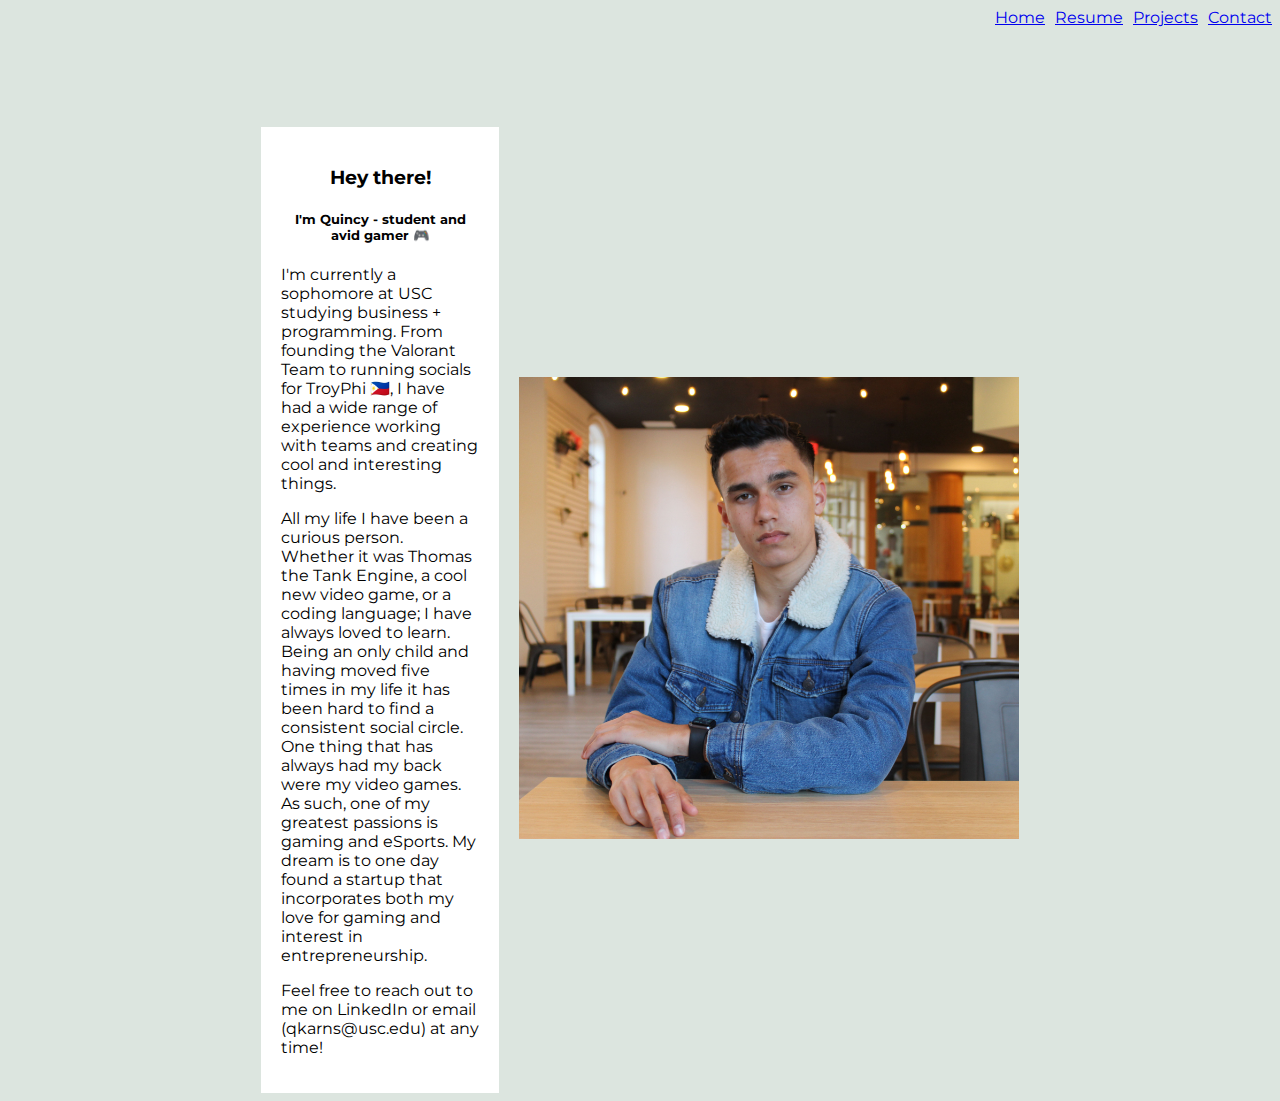
==== index.html @ 999fe67b "Adding index page" ====
<!DOCTYPE html>
<html>
<head>
	<meta charset="utf-8">
	<meta name="viewport" content="width=device-width, initial-scale=1">
	<meta name="description" content="Home page of Quincy Karns's person website. Features a brief biography and a photo of Quincy.">

	<link rel="preconnect" href="https://fonts.googleapis.com">
	<link rel="preconnect" href="https://fonts.gstatic.com" crossorigin>
	<link href="https://fonts.googleapis.com/css2?family=Montserrat&family=Open+Sans&family=Pacifico&display=swap" rel="stylesheet">


	 <!-- Bootstrap CSS -->
    <link href="https://cdn.jsdelivr.net/npm/bootstrap@5.1.3/dist/css/bootstrap.min.css" rel="stylesheet" integrity="sha384-1BmE4kWBq78iYhFldvKuhfTAU6auU8tT94WrHftjDbrCEXSU1oBoqyl2QvZ6jIW3" crossorigin="anonymous">

    <link rel="stylesheet" type="text/css" href="stylesheet.css">


	<title> Quincy Karns Homepage</title>
	<style>

		.bodyParentDiv {
			margin-top: 100px;
			margin-left: 20%;
			margin-right: 20%;
			display: flex;
			flex-direction: row;
			align-items: center;
					}

		#bodyChildDiv {
			width: 400px;
		}

		#paragraphDiv {
			padding-top: 0px;
			width: 500px;
			height: auto;
			padding: 20px;
			background-color: white;
		}

		#paragraphDiv h3 {
			text-align: center;
		}

		#paragraphDiv h5 {
			text-align: center;
		}

		#quincyIMG {
			width: 500px;
			height: auto;
		}

		#imgDiv {
			margin-left: 20px;
		}

		#imgDiv h1 {
			text-align: center;
			font-family: Trebuchet MS;
		}

	</style>
</head>
<body>
	<!-- Header Div -->
	<div id="headerDiv" class="container">
		<div> <a class="btn btn-primary" href="contact.html" role="button">Contact</a> </div>
		<div> <a class="btn btn-primary" href="projects.html" role="button">Projects</a> </div>
		<div> <a class="btn btn-primary" href="resume.html" role="button">Resume</a> </div>
		<div> <a class="btn btn-primary" href="index.html" role="button">Home</a> </div>
	</div>


	<!-- Body Parent Div -->
	<div class="bodyParentDiv">
		
		<div class=bodyChildDiv id="paragraphDiv"> 

			<h3> 
				Hey there! 
			</h3>

			<h5> I'm Quincy - student and avid gamer 🎮 </h5>

			<p>
				I'm currently a sophomore at USC studying business + programming. From founding the Valorant Team to running socials for TroyPhi 🇵🇭, I have had a wide range of experience working with teams and creating cool and interesting things.
			</p>
			<p>
				All my life I have been a curious person. Whether it was Thomas the Tank Engine, a cool new video game, or a coding language; I have always loved to learn. Being an only child and having moved five times in my life it has been hard to find a consistent social circle. One thing that has always had my back were my video games. As such, one of my greatest passions is gaming and eSports. My dream is to one day found a startup that incorporates both my love for gaming and interest in entrepreneurship.
			</p>

			<p>
				Feel free to reach out to me on LinkedIn or email (qkarns@usc.edu) at any time! 
			</p>
		</div>

		<div class=bodyChildDiv id="imgDiv"> 
			<img id="quincyIMG" src="img/DenimDapper3.jpg" alt="Picture of Quincy in a cafe">
			
		</div>
	</div>

	<!-- Optional JavaScript-->
    <script src="https://cdn.jsdelivr.net/npm/bootstrap@5.1.3/dist/js/bootstrap.bundle.min.js" integrity="sha384-ka7Sk0Gln4gmtz2MlQnikT1wXgYsOg+OMhuP+IlRH9sENBO0LRn5q+8nbTov4+1p" crossorigin="anonymous"></script>

</body>
</html>
---- stylesheet.css ----
body {
	background-color: #DCE5DF;
	font-family: 'Montserrat', sans-serif;
}

#headerDiv {
	display: flex;
	gap: 10px;
	flex-flow: row-reverse;
}

.btn {
	margin-top: 50px;
	margin-bottom: 5%;
}
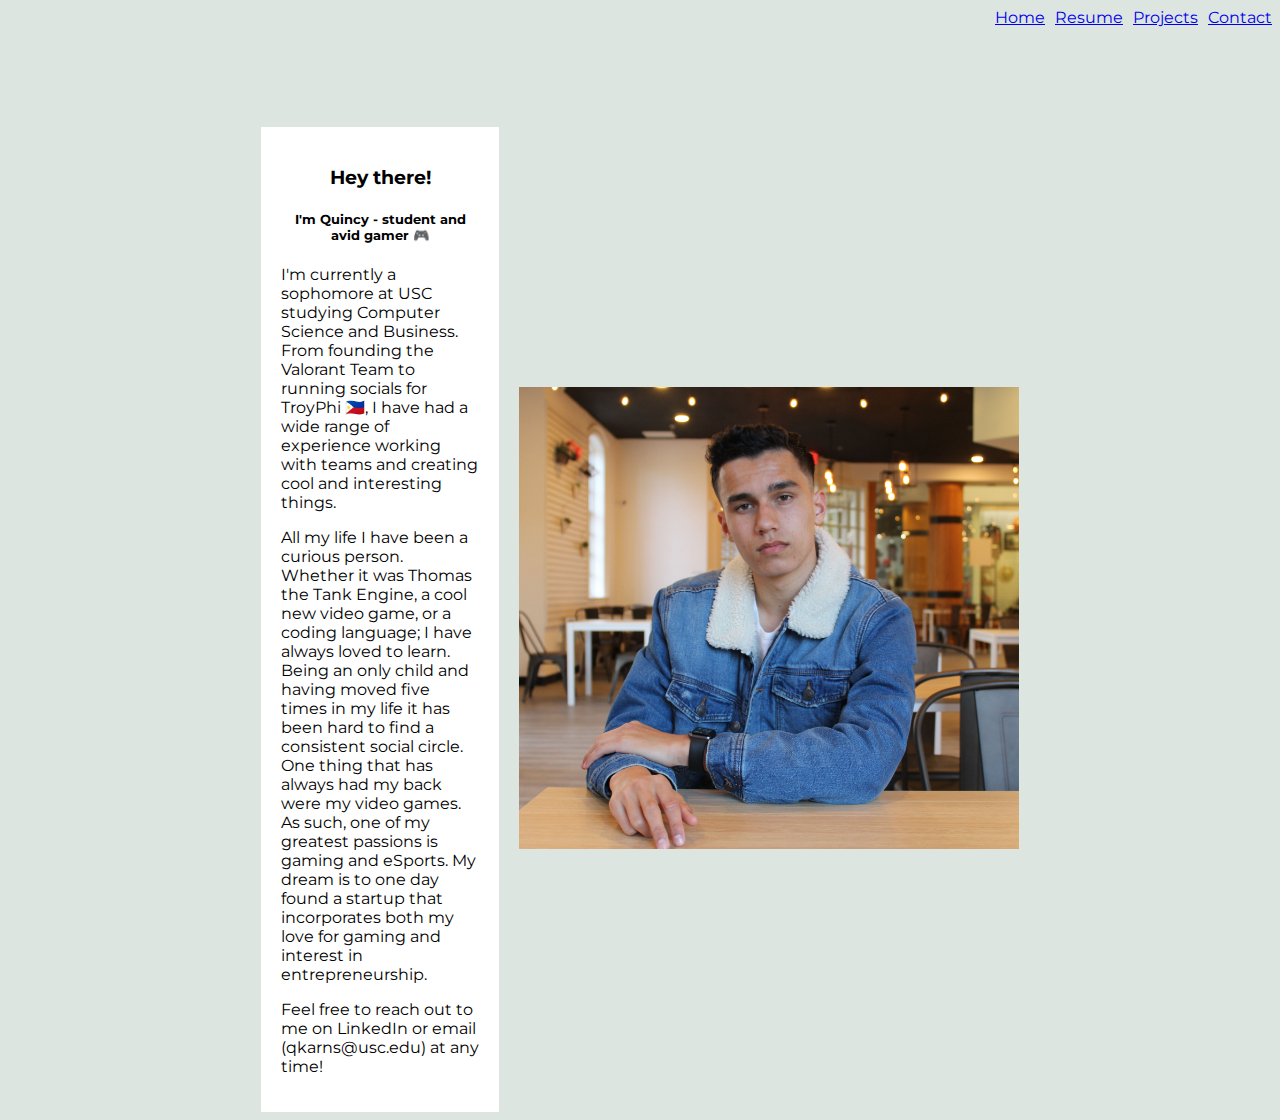
==== commit 5e22c4f8: "Update index.html" ====
--- a/index.html
+++ b/index.html
@@ -62,6 +62,12 @@
 			font-family: Trebuchet MS;
 		}
 
+		@media (max-width:  767px) {
+			#headerDiv, #bodyParentDiv {
+				
+			}
+		}
+
 	</style>
 </head>
 <body>
@@ -86,7 +92,7 @@
 			<h5> I'm Quincy - student and avid gamer 🎮 </h5>
 
 			<p>
-				I'm currently a sophomore at USC studying business + programming. From founding the Valorant Team to running socials for TroyPhi 🇵🇭, I have had a wide range of experience working with teams and creating cool and interesting things.
+				I'm currently a sophomore at USC studying Computer Science and Business. From founding the Valorant Team to running socials for TroyPhi 🇵🇭, I have had a wide range of experience working with teams and creating cool and interesting things.
 			</p>
 			<p>
 				All my life I have been a curious person. Whether it was Thomas the Tank Engine, a cool new video game, or a coding language; I have always loved to learn. Being an only child and having moved five times in my life it has been hard to find a consistent social circle. One thing that has always had my back were my video games. As such, one of my greatest passions is gaming and eSports. My dream is to one day found a startup that incorporates both my love for gaming and interest in entrepreneurship.
